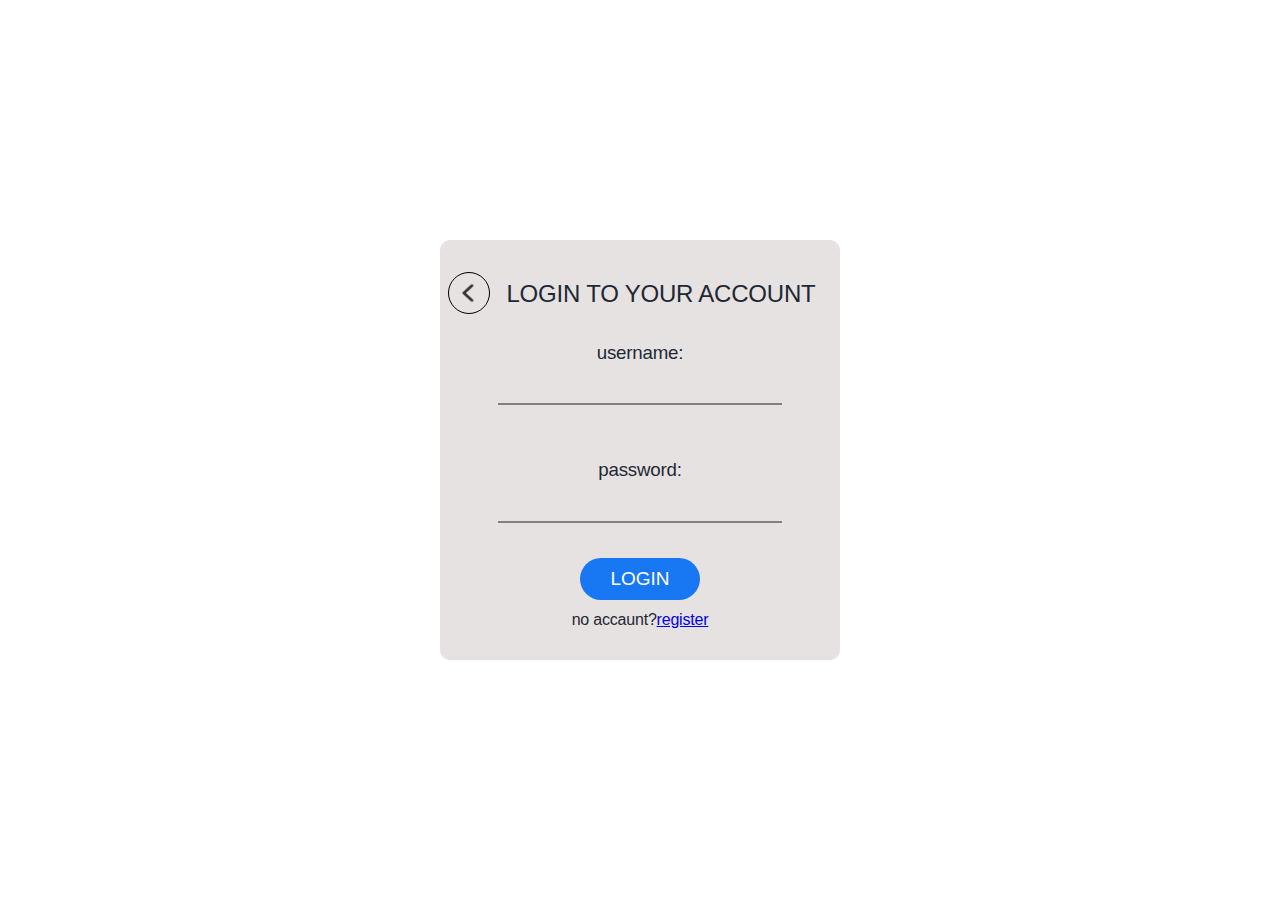
==== login.html @ 46064dc5 "Add files via upload" ====
<!DOCTYPE html>
<html>
    <head>
        <title>login</title>
        <link rel="stylesheet" href="login.css">
        <link rel="stylesheet" href="global.css">
    </head>
    <body>
        <div class="main" id="maindiv">
            <div style="display: flex; justify-content: center; width: 100%;">
                <h2 class="Mytext" onclick="click()" placeholder="username"><a href="index.html"><img  src="images/arrow.png" width="30px" class="arrow"></a>LOGIN TO YOUR ACCOUNT</h2>
            </div>
            <h3 class="Mytext">username:</h3>
            <input type="text" id="username" name="username" class="input Mytext">
            <br><br>
            <h3 class="Mytext">password:</h3>
            <input type="password" id="password" name="password" class="input Mytext">
            <button type="submit" class="submit" onclick="eror()" >LOGIN</button>
            <div style="display: flex;" class="Mytext"><div>no accaunt? </div><a href="register.html">register</a></div>
            <div id="error" class="Mytext">username or password is incorrect</div>
            </div>
        <script src="login.js"></script>
    </body>
</html>
---- login.css ----
body{
    display: flex;
    justify-content: center;
    align-items: center;
    width: 100%;
    height: 100%;
}
html{
    height: 100%;
}
.main{    
    background-color: #e7e2e2;
    width: 400px;
    height: 420px;
    border-radius: 10px;
    display: flex;
    align-items: center;
    flex-direction: column;
}
.input{
    height: 20px;
    background-color: #e7e2e2;
    border-top: none;
    border-left: none;
    border-right: none;
    border-color: gray;
    width: 70%;
    font-size: 20px;
}
.input:focus{
    height: 20px;
    background-color: #e7e2e2;
    border-top: none;
    border-left: none;
    border-right: none;
    outline: none;
    border-color: gray;
    width: 70%;
}
.submit{
    background: #1877f2;
    border: none;
    cursor: pointer;
    padding: 10px 30px;
    margin-top: 35px;
    margin-bottom: 10px;
    border-radius: 21px;
    font-size: 19px;
    color: white;
}
#error{
    color: red;
    display: none;
}
.arrow{
    transform: rotate(270deg);
    position: relative;
    top: 12px;
    right: 16px;
    padding: 5px;
    border: solid 1px black;
    border-radius: 50%;
    cursor: pointer;
}
.arrow:hover{
    transform: rotate(270deg);
    position: relative;
    top: 12px;
    right: 16px;
    padding: 5px;
    border: solid 1px black;
    border-radius: 50%;
    cursor: pointer;
    background-color: #c3bebe;
}
---- global.css ----
body{
    padding: 0px;
    margin: 0px;
}

.header{
    display: flex;
    justify-content: center;
}
.buttons{
    display: flex;
    justify-content: right;
    width: 50%;
    padding: 40px 123px;
    
}
.button1{
    padding-left:  25px;
    padding-right:  25px;
    display: flex;
    align-items: center;
    cursor: pointer;
    font-size: medium;
    font-family: 'Inter', sans-serif;
    background-color: none;
}


.button2{
    padding-left:  25px;
    padding-right:  25px;
    display: flex;
    align-items: center;
    cursor: pointer;
    font-size: medium;
    font-family: 'Inter', sans-serif;
    background-color: none;
}


.button3{
    padding-left:  25px;
    padding-right:  25px;
    display: flex;
    align-items: center;
    cursor: pointer;
    font-size: medium;
    font-family: 'Inter', sans-serif;
    background-color: none;
}


.button4{
    padding-left:  25px;
    padding-right:  25px;
    display: flex;
    align-items: center;
    cursor: pointer;
    font-size: medium;
    font-family: 'Inter', sans-serif;
    background-color: none;
}
.logo{
    display: flex;
    justify-content: left;
    width: 50%;
    padding: 40px 123px;
}
.flex{
    display: flex;
}
.center{
    justify-content: center;
}
.space-evenly{
    justify-content: space-evenly;
}
.Mytext{
    font-family: 'Inter', sans-serif;
    font-style: normal;
    font-weight: 400;
    line-height: 20px;
    letter-spacing: -0.204545px;
    color: #1E2833;
}
.pointer{
    cursor: pointer;
}
.scroll-btn{
    display: none;
    z-index: 9999;
    padding: 15px;
    border: gray 6px solid;
    border-radius: 50%;
    position: fixed;
    top: 78%;
    left: 90%;
    cursor: pointer;
}
.scroll-btn:hover{
    animation: myanim 0.5s infinite;
}

@keyframes myanim {
    0% { top: 78%; }
    50% { top: 76%; }
    100% { top: 78%; }
}
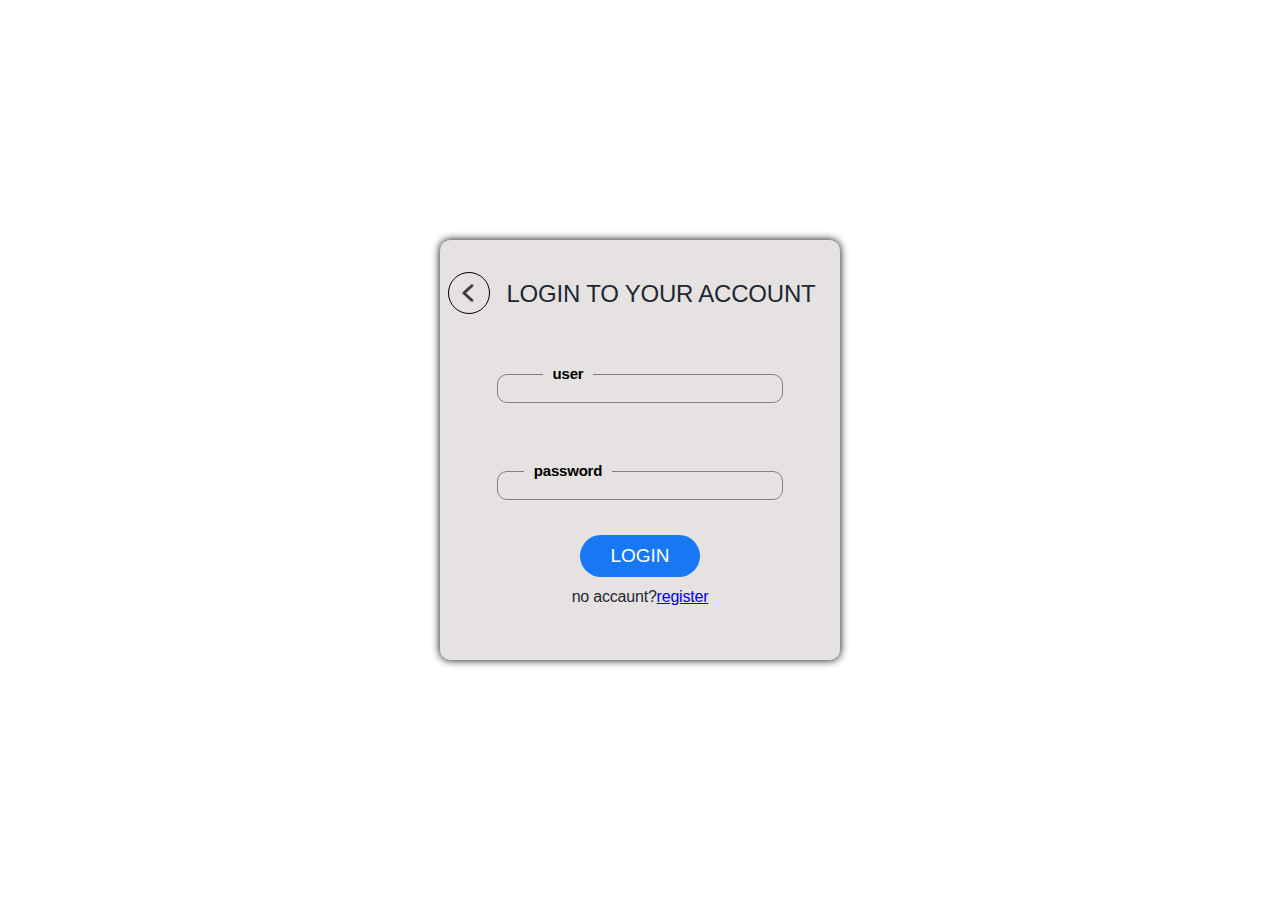
==== commit f3f33ee5: "Add files via upload" ====
--- a/login.html
+++ b/login.html
@@ -10,13 +10,14 @@
             <div style="display: flex; justify-content: center; width: 100%;">
                 <h2 class="Mytext" onclick="click()" placeholder="username"><a href="index.html"><img  src="images/arrow.png" width="30px" class="arrow"></a>LOGIN TO YOUR ACCOUNT</h2>
             </div>
-            <h3 class="Mytext">username:</h3>
+            <h3 class="Mytext" id="name"><b>user</b></h3>
             <input type="text" id="username" name="username" class="input Mytext">
-            <br><br>
-            <h3 class="Mytext">password:</h3>
+            <br>
+            <h3 class="Mytext" id="pass"><b>password</b></h3>
             <input type="password" id="password" name="password" class="input Mytext">
             <button type="submit" class="submit" onclick="eror()" >LOGIN</button>
             <div style="display: flex;" class="Mytext"><div>no accaunt? </div><a href="register.html">register</a></div>
+            <br>
             <div id="error" class="Mytext">username or password is incorrect</div>
             </div>
         <script src="login.js"></script>
--- a/login.css
+++ b/login.css
@@ -16,23 +16,43 @@
     display: flex;
     align-items: center;
     flex-direction: column;
+    box-shadow: 0px 0px 8px;
+    transition: 0.3s;
+}
+.main:hover{
+    margin-bottom: 5px;
+    box-shadow: 0px 5px 10px;
 }
 .input{
-    height: 20px;
+    height: 25px;
     background-color: #e7e2e2;
-    border-top: none;
-    border-left: none;
-    border-right: none;
     border-color: gray;
     width: 70%;
-    font-size: 20px;
+    font-size: 15px;
+    border: solid 1px gray;
+    border-radius: 10px;
+}
+#name{
+    background-color: #e7e2e2;
+    position: relative;
+    top: 25px;
+    right: 72px;
+    padding: 0px 10px;
+    font-size: 15px;
+    color: black;
+}
+#pass{
+    background-color: #e7e2e2;
+    position: relative;
+    top: 25px;
+    right: 72px;
+    padding: 0px 10px;
+    font-size: 15px;
+    color: black;
 }
 .input:focus{
-    height: 20px;
+    height: 25px;
     background-color: #e7e2e2;
-    border-top: none;
-    border-left: none;
-    border-right: none;
     outline: none;
     border-color: gray;
     width: 70%;
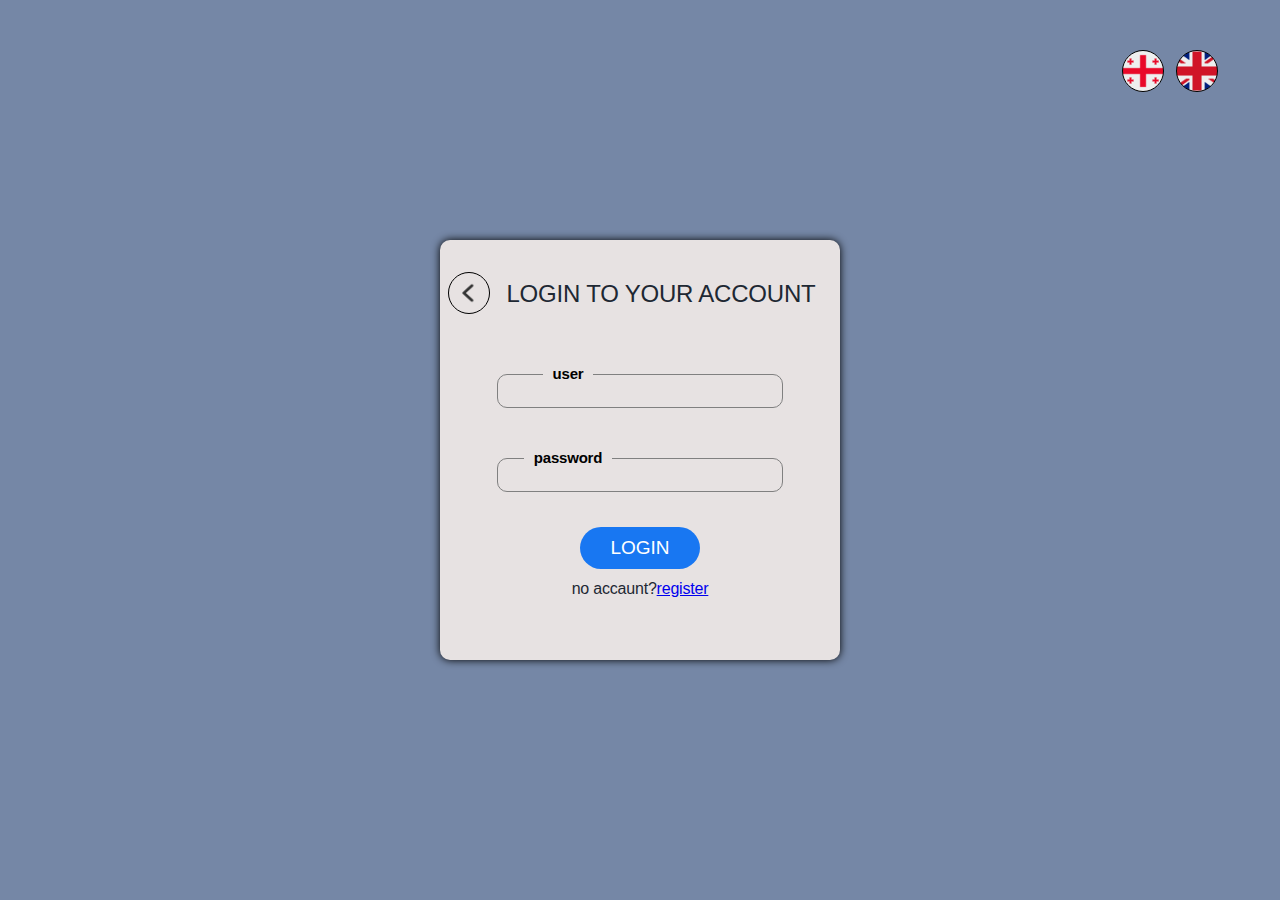
==== commit 27e4140a: "Add files via upload" ====
--- a/login.html
+++ b/login.html
@@ -1,22 +1,24 @@
 <!DOCTYPE html>
 <html>
     <head>
+        <meta charset="UTF-8">
         <title>login</title>
         <link rel="stylesheet" href="login.css">
         <link rel="stylesheet" href="global.css">
     </head>
     <body>
+        <div id="languages"><div id="geo" class="Mytext" onclick="qartuli()"></div><div id="eng" class="Mytext" onclick="inglisuri()"></div></div>
         <div class="main" id="maindiv">
             <div style="display: flex; justify-content: center; width: 100%;">
-                <h2 class="Mytext" onclick="click()" placeholder="username"><a href="index.html"><img  src="images/arrow.png" width="30px" class="arrow"></a>LOGIN TO YOUR ACCOUNT</h2>
+                <h2 class="Mytext" id="satauri" onclick="click()" placeholder="username"><a href="index.html"><img  src="images/arrow.png" width="30px" class="arrow"></a>LOGIN TO YOUR ACCOUNT</h2>
             </div>
             <h3 class="Mytext" id="name"><b>user</b></h3>
             <input type="text" id="username" name="username" class="input Mytext">
-            <br>
+            
             <h3 class="Mytext" id="pass"><b>password</b></h3>
             <input type="password" id="password" name="password" class="input Mytext">
-            <button type="submit" class="submit" onclick="eror()" >LOGIN</button>
-            <div style="display: flex;" class="Mytext"><div>no accaunt? </div><a href="register.html">register</a></div>
+            <button type="submit" class="submit" onclick="eror()" id="loginbtn">LOGIN</button>
+            <div style="display: flex;" id="reglink" class="Mytext"><div>no accaunt? </div><a href="register.html">register</a></div>
             <br>
             <div id="error" class="Mytext">username or password is incorrect</div>
             </div>
--- a/login.css
+++ b/login.css
@@ -4,6 +4,7 @@
     align-items: center;
     width: 100%;
     height: 100%;
+    background: #12306694;
 }
 html{
     height: 100%;
@@ -24,7 +25,7 @@
     box-shadow: 0px 5px 10px;
 }
 .input{
-    height: 25px;
+    height: 30px;
     background-color: #e7e2e2;
     border-color: gray;
     width: 70%;
@@ -51,7 +52,7 @@
     color: black;
 }
 .input:focus{
-    height: 25px;
+    height: 30px;
     background-color: #e7e2e2;
     outline: none;
     border-color: gray;
--- a/global.css
+++ b/global.css
@@ -105,4 +105,44 @@
     0% { top: 78%; }
     50% { top: 76%; }
     100% { top: 78%; }
-}   +}
+#languages{
+    display: flex;
+    justify-content: space-evenly;
+    position: fixed;
+    top: 50px;
+    right: 60px;
+    width: 100px;
+}
+#geo{
+    border: 1px solid black;
+    padding: 20px 20px;
+    cursor: pointer;
+    color: black;
+    border-radius: 50%;
+    margin-right: 5px;
+    background-image: url("images/geflag.png");
+    background-position: center;
+    background-size: 110%;
+    background-color: #efefef;
+}
+#geo:hover{
+    text-decoration: underline;
+    color: royalblue;
+}
+#eng{   
+    border: 1px solid black;
+    padding: 20px 20px;
+    cursor: pointer;
+    color: black;
+    border-radius: 50%; 
+    margin-left: 5px;
+    background-color: #efefef;
+    background-image: url("images/ukflag.png");
+    background-position: center;
+    background-size: 135%;
+}
+#eng:hover{
+    text-decoration: underline; 
+    color: royalblue;
+}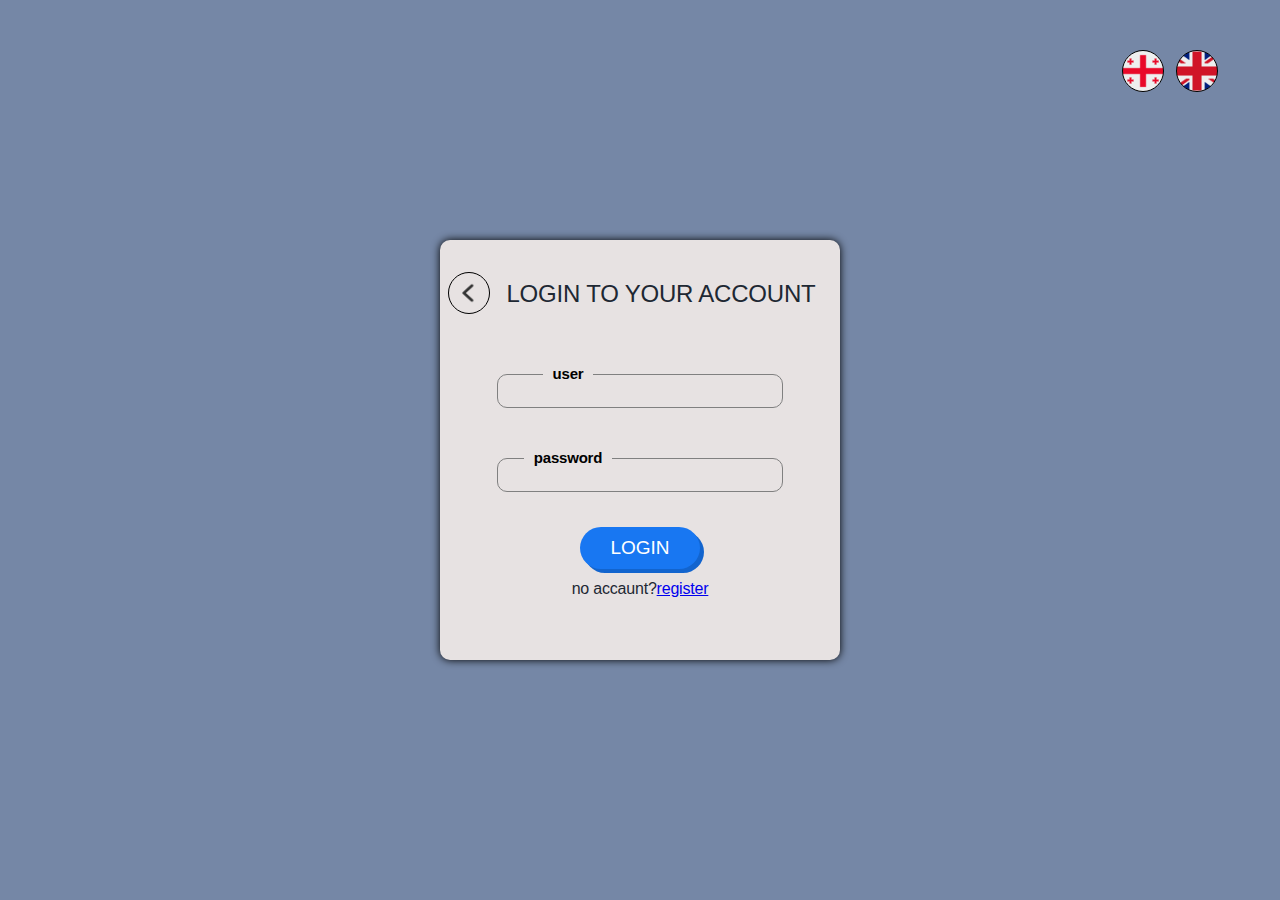
==== commit 0c58d0ea: "Add files via upload" ====
--- a/login.html
+++ b/login.html
@@ -17,7 +17,7 @@
             
             <h3 class="Mytext" id="pass"><b>password</b></h3>
             <input type="password" id="password" name="password" class="input Mytext">
-            <button type="submit" class="submit" onclick="eror()" id="loginbtn">LOGIN</button>
+            <button type="submit" class="submit" onmouseup="animacia2()" onfocus="animacia()" onclick="eror()" id="loginbtn">LOGIN</button>
             <div style="display: flex;" id="reglink" class="Mytext"><div>no accaunt? </div><a href="register.html">register</a></div>
             <br>
             <div id="error" class="Mytext">username or password is incorrect</div>
--- a/login.css
+++ b/login.css
@@ -63,11 +63,11 @@
     border: none;
     cursor: pointer;
     padding: 10px 30px;
-    margin-top: 35px;
-    margin-bottom: 10px;
+    margin: 35px 0px 10px 0px;
     border-radius: 21px;
     font-size: 19px;
     color: white;
+    box-shadow: 4px 4px #1264ce;
 }
 #error{
     color: red;
